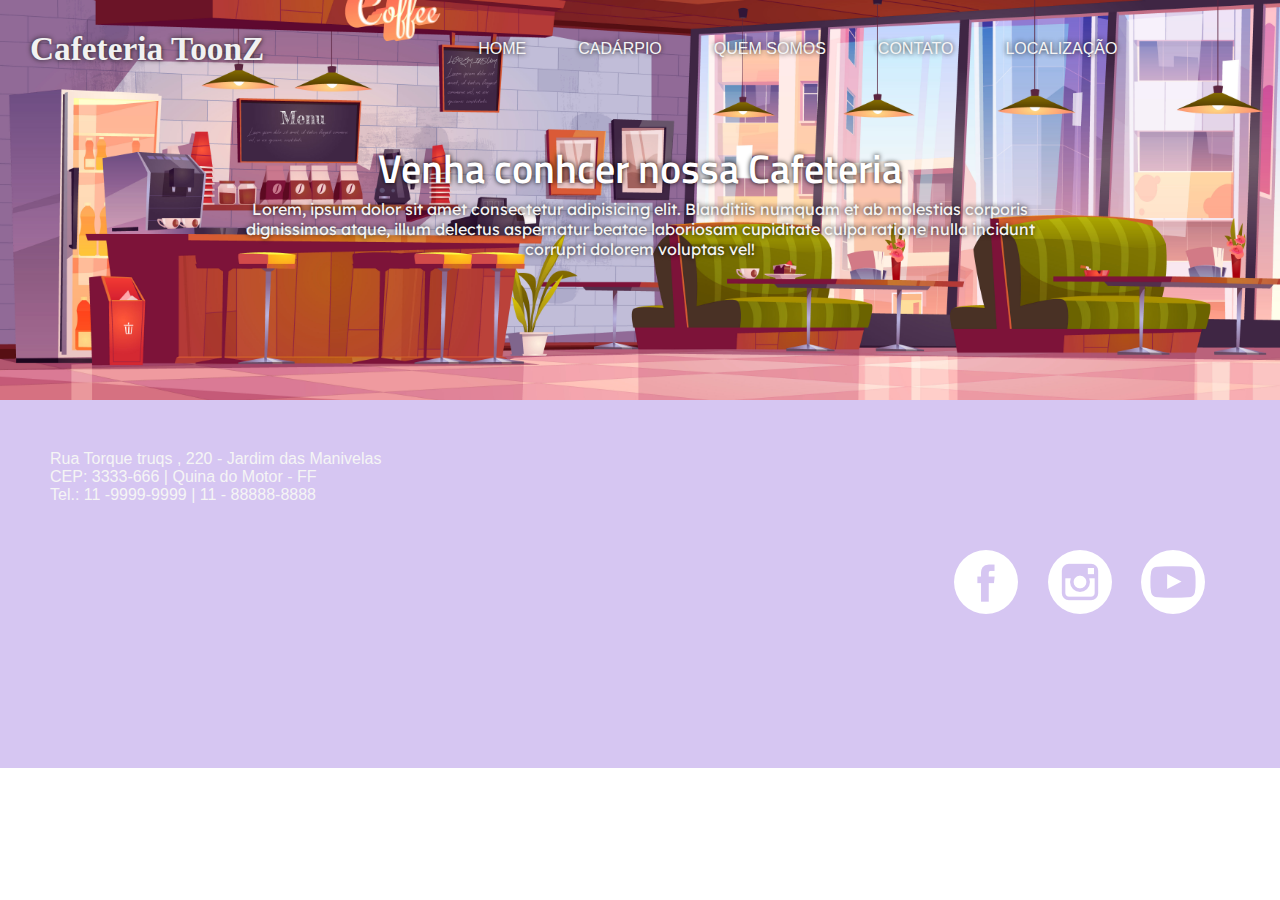
==== cardapio.html @ 41949237 "Geração da página html" ====
<!DOCTYPE html>
<html lang="pt-br">

<head>
    <meta charset="UTF-8">
    <meta name="viewport" content="width=device-width, initial-scale=1.0">
    <title>Cafeteria ToonZ</title>
    <link rel="stylesheet" href="css/cafeteria.css">
</head>

<body>
    <header>
        
        <!--Criar a estrutura de links usando 
            uma lista não ordenada  -->
        <nav>
            
            <!-- vamos usar a TAG H1 para definir o título do nosso site
        a TAG H1 deve aparecer apenas uma vez na página -->
        <h1>Cafeteria ToonZ</h1>

            <ul>
                <li><a href="index.html"> home </a></li>
                <li><a href="cardapio.html"> cadárpio </a></li>
                <li><a href="quemsomos.html"> quem somos</a></li>
                <li><a href="contato.html"> contato </a></li>
                <li><a href="localizacao.html"> localização </a></li>
            </ul>
        </nav>
        <!-- Cabeçalho de nivel dois subtitutlo -->

        <h2>Venha conhcer nossa Cafeteria</h2>
        <p>Lorem, ipsum dolor sit amet consectetur adipisicing elit. Blanditiis numquam et ab molestias corporis
            dignissimos atque, illum delectus aspernatur beatae laboriosam cupiditate culpa ratione nulla incidunt
            corrupti dolorem voluptas vel!</p>

    </header>
    <main></main>
    <footer>
        <div id="end">
            Rua Torque truqs , 220 - Jardim das Manivelas<br>
            CEP: 3333-666 | Quina do Motor - FF <br>
            Tel.: 11 -9999-9999 | 11 - 88888-8888
        </div>

        <div id="redesSociais">
            <ul>
                <li>
                    <a href="https://www.facebook.com/?locale=pt_BR" target="_blank">
                    <img src="img/facebook.png" alt="Acesse a nossa página do facebook" >
                </a>
            </li>
                <li>
                    <a href="https://www.instagram.com/" target="_blank" >
                    <img src="img/instagram.png" alt="Acesse nosso instragram"></a></li>
                <li>
                    <a href="https://www.youtube.com/?gl=BR&hl=PT" target="_blank" >
                    <img src="img/youtube.png" alt="Acesse nosso canal no Youtube">
                </a>
            </li>
            </ul>
        </div>
    </footer>

</body>

</html>
---- css/cafeteria.css ----
/* IMPORTANDO as fontes do GOOGLE */
@import url('https://fonts.googleapis.com/css2?family=Titillium+Web:ital,wght@0,200;0,300;0,400;0,600;0,700;0,900;1,200;1,300;1,400;1,600;1,700&display=swap');
@import url('https://fonts.googleapis.com/css2?family=Jacquard+12&family=Lexend:wght@100..900&display=swap');

/* Zerar as MARGENS de todos os elementos  da página.
MARGENS externas e internas */

*{
    margin: 0px;
    padding: 0px;
    box-sizing:border-box;
}

/* Vamos adicionar uma imagem ao fundo do HEADER */

header{
    background-image: url("../img/cafeteria10.jpg");
    /* Ajustar o tamanho da IMAGEM em 100% de largura */
    background-size: 100%;
    /* Ajustar a posição da imagem em X & Y */
    background-position: 0px -60px ;   
    height: 400px;
    padding: 30px;

    
     
}
nav{
    /* tornando o conteudo da NAV flexível(flex).Isso permite que os elementos fique um ao lado do outro */
    display: flex;
    /* alinhamento vertical do ELEMENTOS que estão na NAV */
    align-items:center;

}

h1{
    /* Mudar a COR da letra */
    color: rgb(241, 241, 241);
    /* alterar o TIPO de letra */
    font-family:Georgia, 'Times New Roman', Times, serif;
    font-size: 25pt;
    /* Voce pode alterar o TAMANHO DA CAIXA ALTA OU BAIXA */
    text-transform: capitalize;
    margin-right: 190px;
    text-shadow: 0px 0px 5px rgb(25, 24, 24);
       
}

ul{

/* Retirar o marcdaor da LISTA */
list-style: none;

}

/* Sempre colocar o caminho UL LI... */
header ul li{
    /* vamo ajustar a disposição(display) dos ITENS da lista em formato de linha */
    display: inline-block;  
    margin-left: 20px;
    margin-right: 20px;
    padding: 4px;
   
}
header ul li:hover{
    background-color: #d1c4e9;
    
}
header ul a{
    color:  whitesmoke;
    /* Vamos retirar o underline(sublinhado) */
    text-decoration: none;
    text-transform: uppercase;
    font-family: Arial, Helvetica, sans-serif;
    text-shadow: 0px 0px 5px rgb(25, 24, 24);
    }

header h2{
    
    color: white;
    text-align: center;
    margin-top: 70px;
    font-family: "Titillium Web", sans-serif;
    font-size: 30pt;
    font-weight: 600;
    text-shadow: 0px 0px 5px black;

}
header p{
    font-family: "Lexend", sans-serif;
    font-size: 12pt;
    color: whitesmoke;
    text-align: center;
    margin-left: 200px;
    margin-right: 200px;
    text-shadow: 0px 0px 5px black;
}

footer{
    background-color: #d6c6f2 ;
    display: flex;
    justify-content: space-between;
    padding: 50px;
    font-family: Arial, Helvetica, sans-serif;
    font-size: 12pt;
    color: whitesmoke
                                         
}

footer #redesSociais li{
    /* colocar as redes em linha */
    display: inline-block;
    margin-right: 25px ;
    padding-top: 100px;
    padding-bottom: 100px;

}
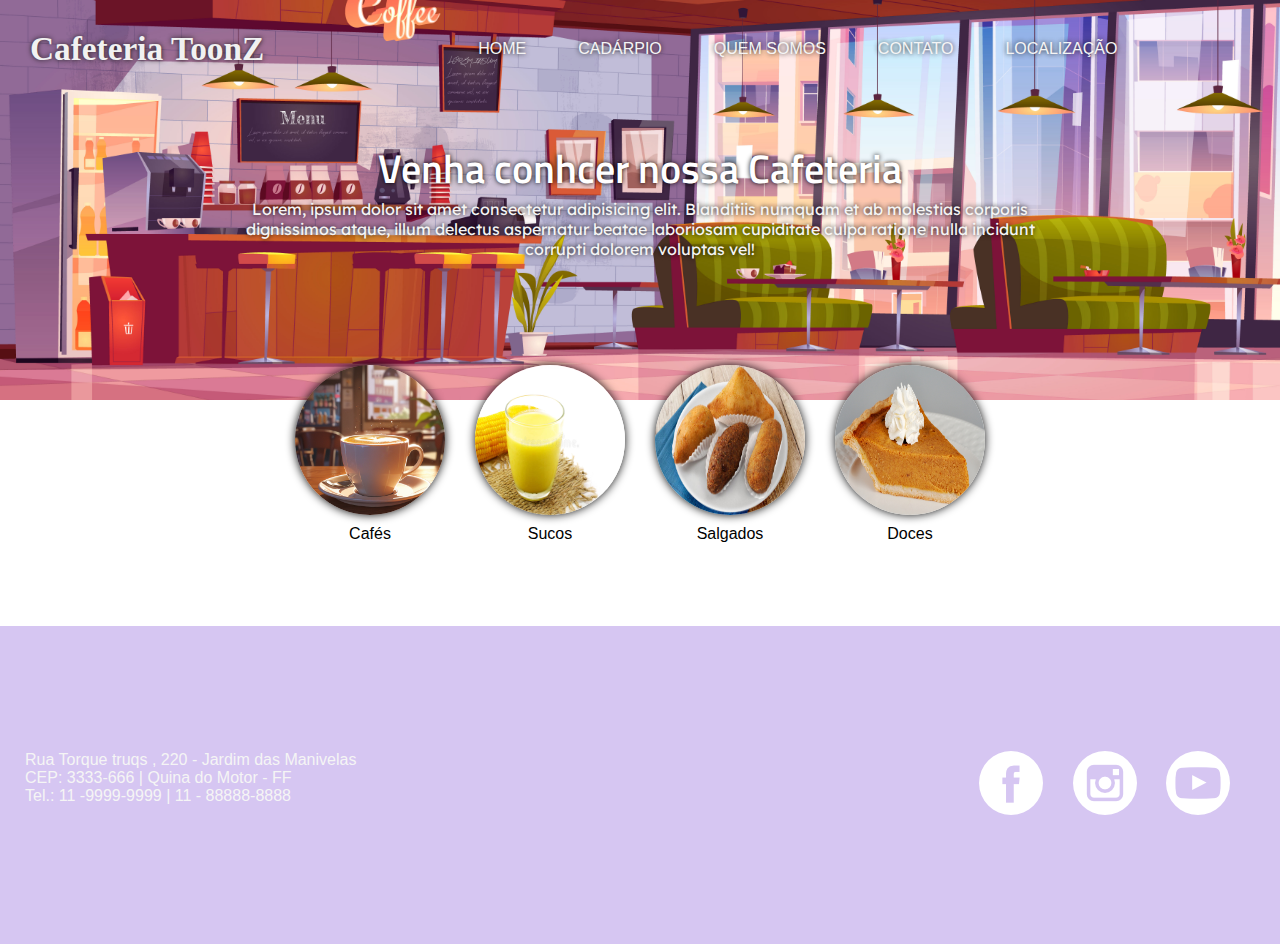
==== commit 4604b5af: "inicio da construção da página cardápio" ====
--- a/cardapio.html
+++ b/cardapio.html
@@ -10,14 +10,14 @@
 
 <body>
     <header>
-        
+
         <!--Criar a estrutura de links usando 
             uma lista não ordenada  -->
         <nav>
-            
+
             <!-- vamos usar a TAG H1 para definir o título do nosso site
         a TAG H1 deve aparecer apenas uma vez na página -->
-        <h1>Cafeteria ToonZ</h1>
+            <h1>Cafeteria ToonZ</h1>
 
             <ul>
                 <li><a href="index.html"> home </a></li>
@@ -35,7 +35,49 @@
             corrupti dolorem voluptas vel!</p>
 
     </header>
-    <main></main>
+    <main>
+        <div id="categoriacardapio">
+            <div class="itemCardapio">
+                <img src="img/cafeanime1.jpg" alt="">
+                <a href="#cafe">Cafés</a>
+            </div>
+
+
+            <div class="itemCardapio">
+                <img src="img/suco2.jpg" alt="">
+                <a href="#Suco">Sucos</a>
+            </div>
+
+
+            <div class="itemCardapio">
+                <img src="img/salgado10.jpg"    alt="">
+                <a href="#Salgados">Salgados</a>
+
+            </div>
+
+            <div class="itemCardapio">
+                <img src="img/doce4.jpg" alt="">
+                <a href="#Doces">Doces</a>
+            </div>
+        </div>
+
+        <!-- Início das seções dos itens do cardápio -->
+
+        <section id="cafes">
+            <h2></h2>
+            <div id="linha">
+                <div id="item">
+                    <img src="" alt="">
+                    <p>
+                        <h3></h3>
+                    </p>
+                </div>
+            </div>
+        </section>
+        <!-- Fim da seção café -->
+
+    
+    </main>
     <footer>
         <div id="end">
             Rua Torque truqs , 220 - Jardim das Manivelas<br>
@@ -47,17 +89,18 @@
             <ul>
                 <li>
                     <a href="https://www.facebook.com/?locale=pt_BR" target="_blank">
-                    <img src="img/facebook.png" alt="Acesse a nossa página do facebook" >
-                </a>
-            </li>
+                        <img src="img/facebook.png" alt="Acesse a nossa página do facebook">
+                    </a>
+                </li>
                 <li>
-                    <a href="https://www.instagram.com/" target="_blank" >
-                    <img src="img/instagram.png" alt="Acesse nosso instragram"></a></li>
+                    <a href="https://www.instagram.com/" target="_blank">
+                        <img src="img/instagram.png" alt="Acesse nosso instragram"></a>
+                </li>
                 <li>
-                    <a href="https://www.youtube.com/?gl=BR&hl=PT" target="_blank" >
-                    <img src="img/youtube.png" alt="Acesse nosso canal no Youtube">
-                </a>
-            </li>
+                    <a href="https://www.youtube.com/?gl=BR&hl=PT" target="_blank">
+                        <img src="img/youtube.png" alt="Acesse nosso canal no Youtube">
+                    </a>
+                </li>
             </ul>
         </div>
     </footer>
--- a/css/cafeteria.css
+++ b/css/cafeteria.css
@@ -100,10 +100,11 @@
     background-color: #d6c6f2 ;
     display: flex;
     justify-content: space-between;
-    padding: 50px;
+    padding: 25px;
     font-family: Arial, Helvetica, sans-serif;
     font-size: 12pt;
     color: whitesmoke
+    
                                          
 }
 
@@ -116,3 +117,99 @@
 
 }
 
+footer #end{
+    /* alinhamento do endereço junto a redes sociais */
+    margin-right: 25px ;
+    padding-top: 100px;
+    padding-bottom: 100px;
+    
+}
+
+/* --------------------formatação da página INDEX------------------------- */
+
+main h2{
+    font-family: "Titillium Web", sans-serif;
+    margin: 50px;
+    font-size: 25pt;
+    text-transform: uppercase;
+    text-shadow: 0px 0px 5px black;
+}
+
+main #home p{
+    font-family: Arial, Helvetica, sans-serif;
+    margin: 0px 50px 30px 50px;
+    font-size: 12pt;
+    /* O comando line-height define a altura da linha
+    (espaçamento entre linhas).Estamos usando uma altura
+    de 1,5, ou seja, o tamanho da fonte mais o meio do tamanho
+    da fonte */
+        /* comando para jutificar caso queira ----> text-align: justify; */
+    line-height: 18pt;
+    }
+
+main #imghome img{
+    width: 400px;
+    height: 400px;
+    margin: 20px;
+    /* arredondar imagens */
+    border-radius: 200px;
+    /* Vamos aplicar um efeito de transparencia
+    na imagen, utilizando o comando opacity que 
+    varia entre 0 e 1, ou seja, se você aplicar 0.6,
+    significa que você está usando 60% de opacidade.Isso
+    representa 60% de visiblidade */
+    opacity: 0.7;
+    /* O comando TRANSITION realiza uma animação de transição,
+    que você pode configurar o tipo de transição e o tempo da trasição */
+    transition: ease 1s;
+}
+
+main #imghome img:hover{
+    opacity: 1;
+
+}
+main #imghome{
+    text-align: center;
+}
+
+/* ---------------formatação da páguna cárdapio------------------------ */
+
+main #categoriacardapio{
+    width: 80%;
+    /* vamos centralizar a caixa
+    modificando a margen da esquerda e da
+    direita com auto de autmático */
+    margin-left: auto;
+    margin-right: auto;
+    /* aplicar a disposição flex, para deixar as imagens
+    uma ao lado da outra */
+    display: flex;
+    /* alinhar o conteudo ao centro */
+    justify-content: center;
+    align-items: center;
+    margin-top: -50px;
+
+}
+
+.itemCardapio img{
+    width: 150px;
+    height: 150px;
+    border-radius: 50%;
+    display: block;
+    box-shadow: 0px 0px 10px rgb(10, 10, 10);
+    margin-bottom: 10px;
+    
+}
+
+.itemCardapio{
+    
+    text-align: center;
+    margin: 15px;
+    
+}
+
+.itemCardapio a{
+    font-family: Arial, Helvetica, sans-serif;
+    text-decoration: none;
+    color: black;
+}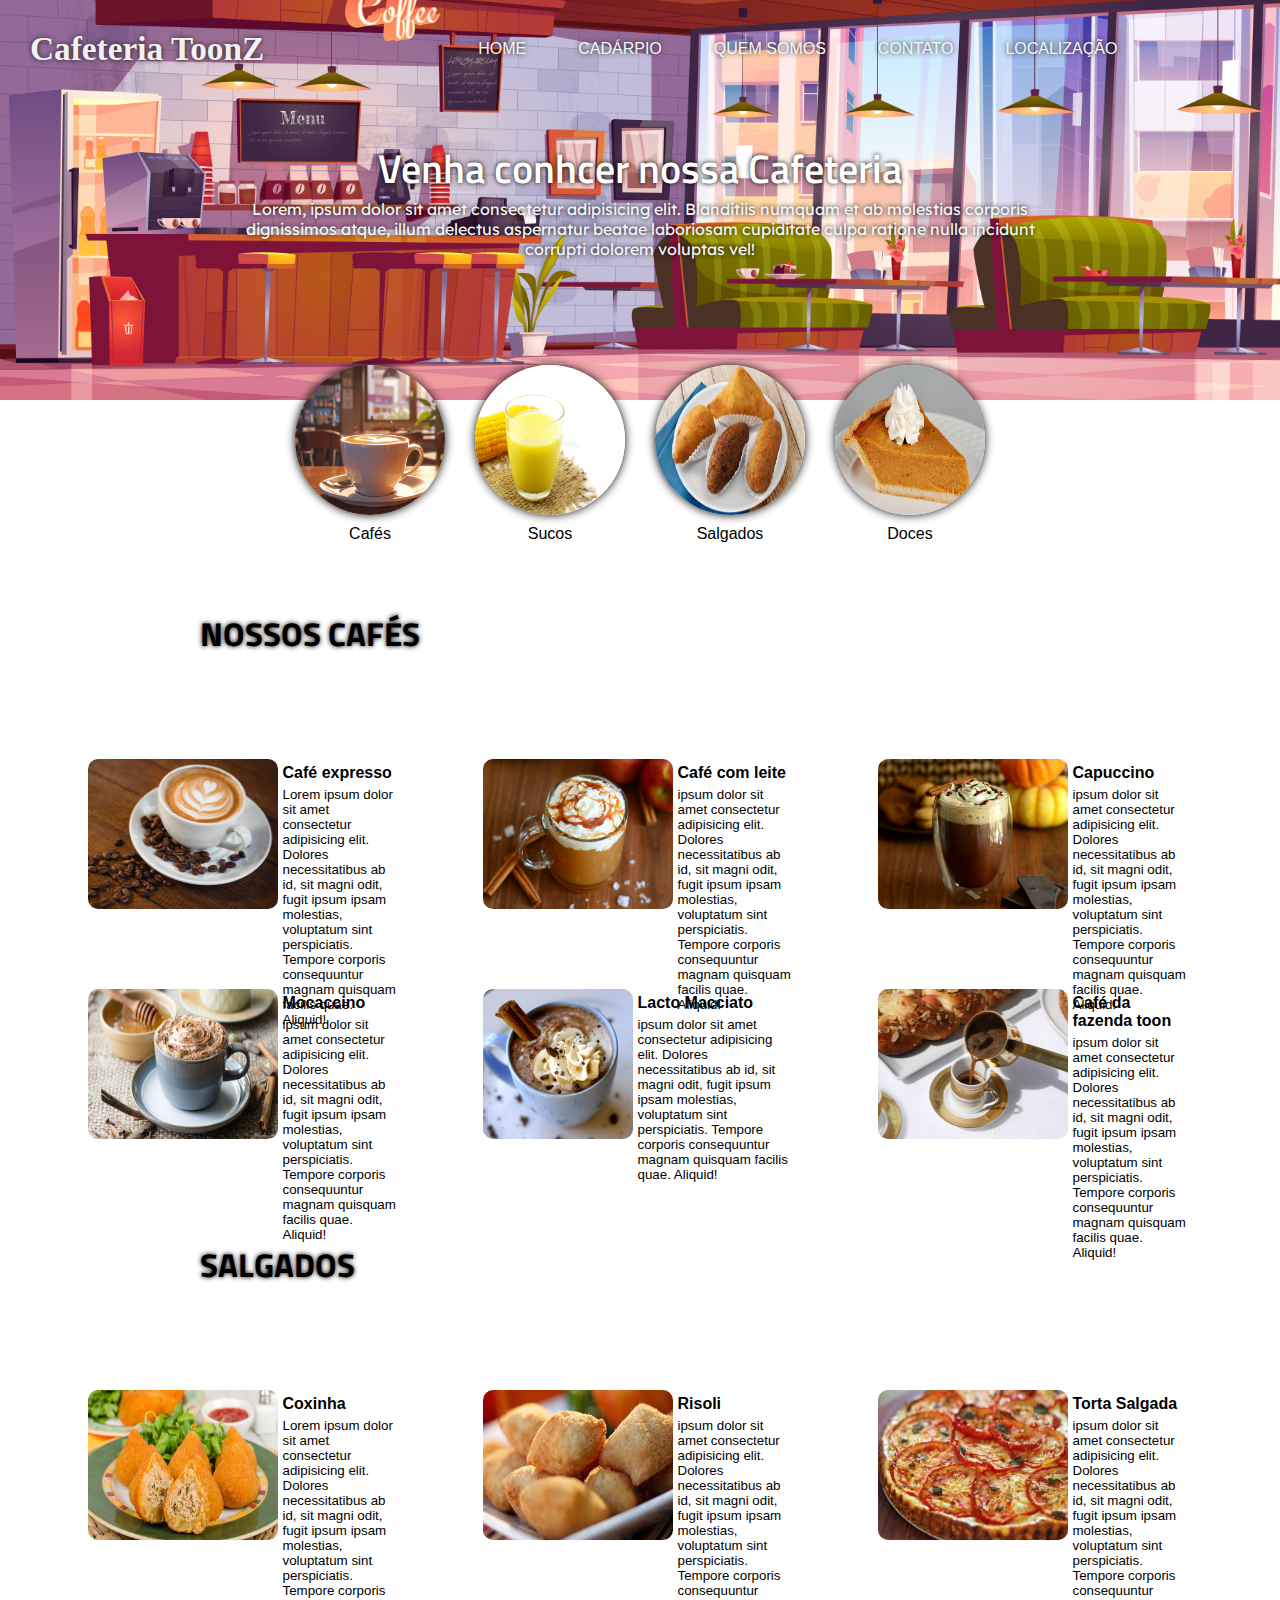
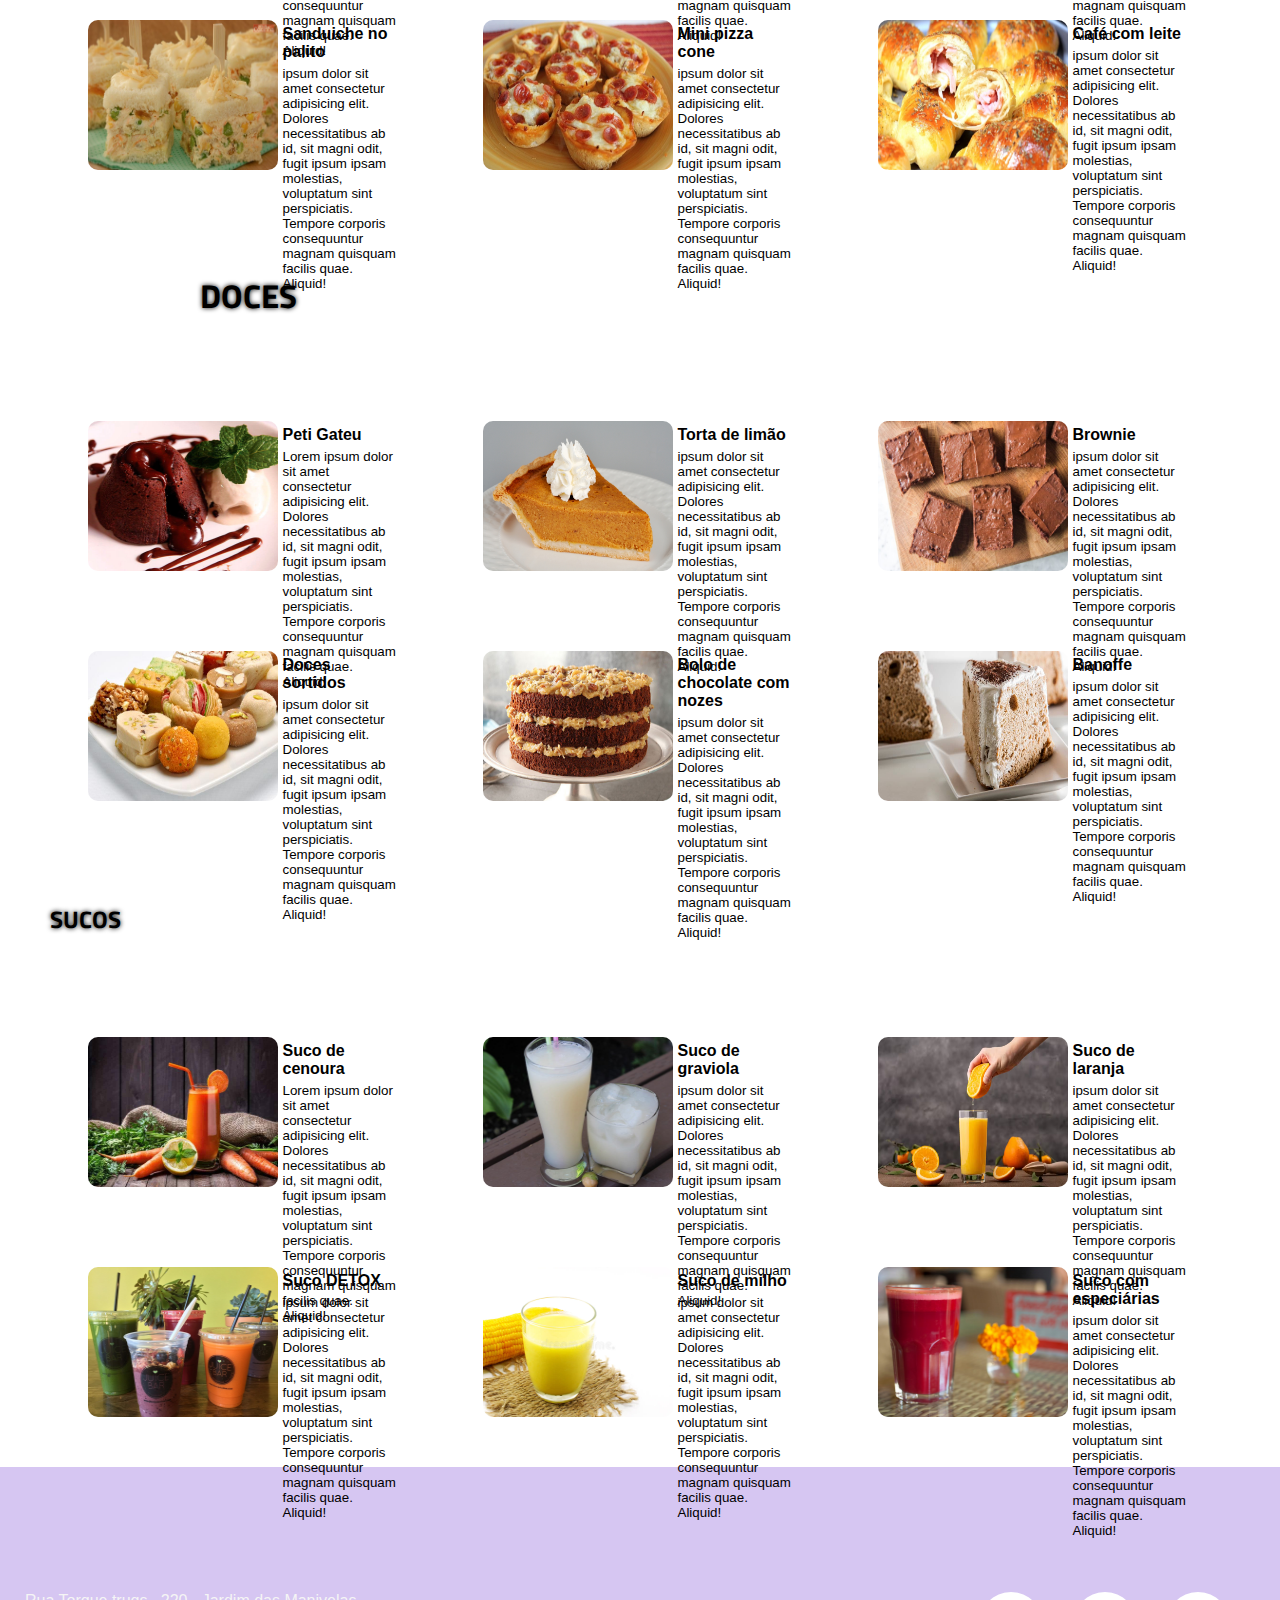
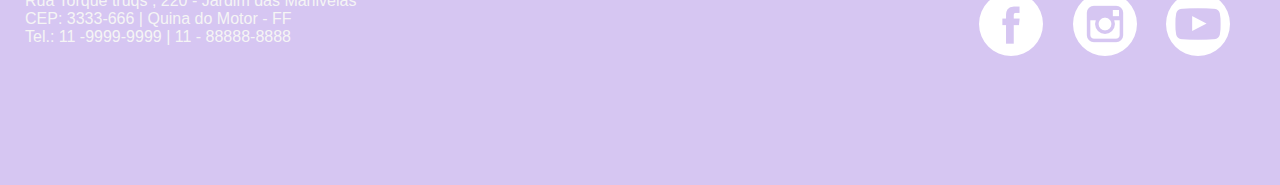
==== commit b716b8b8: "fim da página quem somos e cardápio" ====
--- a/cardapio.html
+++ b/cardapio.html
@@ -45,36 +45,351 @@
 
             <div class="itemCardapio">
                 <img src="img/suco2.jpg" alt="">
-                <a href="#Suco">Sucos</a>
+                <a href="#sucos">Sucos</a>
             </div>
 
 
             <div class="itemCardapio">
                 <img src="img/salgado10.jpg"    alt="">
-                <a href="#Salgados">Salgados</a>
+                <a href="#salgados">Salgados</a>
 
             </div>
 
             <div class="itemCardapio">
                 <img src="img/doce4.jpg" alt="">
-                <a href="#Doces">Doces</a>
+                <a href="#doces">Doces</a>
             </div>
         </div>
 
         <!-- Início das seções dos itens do cardápio -->
 
         <section id="cafes">
-            <h2></h2>
-            <div id="linha">
-                <div id="item">
-                    <img src="" alt="">
-                    <p>
-                        <h3></h3>
-                    </p>
-                </div>
+            <h2>Nossos Cafés</h2>
+            <div class="linha">
+                <div class="item">
+                    <img src="img/cafe2.jpg" alt="">
+                    <div>
+                        <h3>Café expresso</h3>
+                        <p>Lorem ipsum dolor sit amet consectetur adipisicing elit. Dolores necessitatibus ab id, sit magni odit, fugit ipsum ipsam molestias, voluptatum sint perspiciatis. 
+                        Tempore corporis consequuntur magnam quisquam facilis quae. Aliquid!</p>
+                    </div>
+                </div>
+
+
+                <div class="item">
+                    <img src="img/bebida.jpg" alt="">
+                    
+                    <div>
+                        <h3>Café com leite</h3>
+                        <p> ipsum dolor sit amet consectetur adipisicing elit. Dolores necessitatibus ab id, sit magni odit, fugit ipsum ipsam molestias, voluptatum sint perspiciatis. 
+                        Tempore corporis consequuntur magnam quisquam facilis quae. Aliquid!</p>
+                        </div>
+                                      
+                
+                </div>
+                
+                <div class="item">
+                    <img src="img/bebida2.jpg" alt="">
+                    
+                    <div>
+                        <h3>Capuccino</h3>
+                        <p> ipsum dolor sit amet consectetur adipisicing elit. Dolores necessitatibus ab id, sit magni odit, fugit ipsum ipsam molestias, voluptatum sint perspiciatis. 
+                        Tempore corporis consequuntur magnam quisquam facilis quae. Aliquid!</p>
+                        </div>                      
+                                      
+                
+                </div> 
+
+                <div class="item">
+                    <img src="img/bebida4.jpg" alt="">
+                    
+                    <div>
+                        <h3>Mocaccino</h3>
+                        <p> ipsum dolor sit amet consectetur adipisicing elit. Dolores necessitatibus ab id, sit magni odit, fugit ipsum ipsam molestias, voluptatum sint perspiciatis. 
+                        Tempore corporis consequuntur magnam quisquam facilis quae. Aliquid!</p>
+                        </div>                      
+                                      
+                
+                </div> 
+
+                <div class="item">
+                    <img src="img/bebida6.jpg" alt="">
+                    
+                    <div>
+                        <h3>Lacto Macciato</h3>
+                        <p> ipsum dolor sit amet consectetur adipisicing elit. Dolores necessitatibus ab id, sit magni odit, fugit ipsum ipsam molestias, voluptatum sint perspiciatis. 
+                        Tempore corporis consequuntur magnam quisquam facilis quae. Aliquid!</p>
+                        </div>                      
+                                      
+                
+                </div> 
+
+                <div class="item">
+                    <img src="img/cafe3.jpg" alt="">
+                    
+                    <div>
+                        <h3>Café da fazenda toon</h3>
+                        <p> ipsum dolor sit amet consectetur adipisicing elit. Dolores necessitatibus ab id, sit magni odit, fugit ipsum ipsam molestias, voluptatum sint perspiciatis. 
+                        Tempore corporis consequuntur magnam quisquam facilis quae. Aliquid!</p>
+                        </div>                      
+                                      
+                
+                </div> 
+                
+                
+                
+
             </div>
         </section>
         <!-- Fim da seção café -->
+
+        <!-- Início da seção do salgados -->
+
+        <section id="salgados">
+            <h2>Salgados</h2>
+            <div class="linha">
+                <div class="item">
+                    <img src="img/salgado3.jpg" alt="">
+                    <div>
+                        <h3>Coxinha</h3>
+                        <p>Lorem ipsum dolor sit amet consectetur adipisicing elit. Dolores necessitatibus ab id, sit magni odit, fugit ipsum ipsam molestias, voluptatum sint perspiciatis. 
+                        Tempore corporis consequuntur magnam quisquam facilis quae. Aliquid!</p>
+                    </div>
+                </div>
+
+
+                <div class="item">
+                    <img src="img/salgado5.jfif" alt="">
+                    
+                    <div>
+                        <h3>Risoli</h3>
+                        <p> ipsum dolor sit amet consectetur adipisicing elit. Dolores necessitatibus ab id, sit magni odit, fugit ipsum ipsam molestias, voluptatum sint perspiciatis. 
+                        Tempore corporis consequuntur magnam quisquam facilis quae. Aliquid!</p>
+                        </div>
+                                      
+                
+                </div>
+                
+                <div class="item">
+                    <img src="img/salgado5.jpg" alt="">
+                    
+                    <div>
+                        <h3>Torta Salgada</h3>
+                        <p> ipsum dolor sit amet consectetur adipisicing elit. Dolores necessitatibus ab id, sit magni odit, fugit ipsum ipsam molestias, voluptatum sint perspiciatis. 
+                        Tempore corporis consequuntur magnam quisquam facilis quae. Aliquid!</p>
+                        </div>                      
+                                      
+                
+                </div> 
+
+                <div class="item">
+                    <img src="img/salgado6.jpg" alt="">
+                    
+                    <div>
+                        <h3>Sanduiche no palito</h3>
+                        <p> ipsum dolor sit amet consectetur adipisicing elit. Dolores necessitatibus ab id, sit magni odit, fugit ipsum ipsam molestias, voluptatum sint perspiciatis. 
+                        Tempore corporis consequuntur magnam quisquam facilis quae. Aliquid!</p>
+                        </div>                      
+                                      
+                
+                </div> 
+
+                <div class="item">
+                    <img src="img/salgado4.jpg" alt="">
+                    
+                    <div>
+                        <h3>Mini pizza cone</h3>
+                        <p> ipsum dolor sit amet consectetur adipisicing elit. Dolores necessitatibus ab id, sit magni odit, fugit ipsum ipsam molestias, voluptatum sint perspiciatis. 
+                        Tempore corporis consequuntur magnam quisquam facilis quae. Aliquid!</p>
+                        </div>                      
+                                      
+                
+                </div> 
+
+                <div class="item">
+                    <img src="img/croassant1.jpg" alt="">
+                    
+                    <div>
+                        <h3>Café com leite</h3>
+                        <p> ipsum dolor sit amet consectetur adipisicing elit. Dolores necessitatibus ab id, sit magni odit, fugit ipsum ipsam molestias, voluptatum sint perspiciatis. 
+                        Tempore corporis consequuntur magnam quisquam facilis quae. Aliquid!</p>
+                        </div>                      
+                                      
+                
+                </div> 
+                
+                
+                
+
+            </div>
+        </section>
+        <!-- Fim da seção salgados -->
+
+        <!-- Início da seção doces -->
+
+        <section id="doces">
+            <h2>Doces</h2>
+            <div class="linha">
+                <div class="item">
+                    <img src="img/sobremesa11.jpg" alt="">
+                    <div>
+                        <h3>Peti Gateu</h3>
+                        <p>Lorem ipsum dolor sit amet consectetur adipisicing elit. Dolores necessitatibus ab id, sit magni odit, fugit ipsum ipsam molestias, voluptatum sint perspiciatis. 
+                        Tempore corporis consequuntur magnam quisquam facilis quae. Aliquid!</p>
+                    </div>
+                </div>
+
+
+                <div class="item">
+                    <img src="img/doce4.jpg" alt="">
+                    
+                    <div>
+                        <h3>Torta de limão</h3>
+                        <p> ipsum dolor sit amet consectetur adipisicing elit. Dolores necessitatibus ab id, sit magni odit, fugit ipsum ipsam molestias, voluptatum sint perspiciatis. 
+                        Tempore corporis consequuntur magnam quisquam facilis quae. Aliquid!</p>
+                        </div>
+                                      
+                
+                </div>
+                
+                <div class="item">
+                    <img src="img/doce.jpg" alt="">
+                    
+                    <div>
+                        <h3>Brownie</h3>
+                        <p> ipsum dolor sit amet consectetur adipisicing elit. Dolores necessitatibus ab id, sit magni odit, fugit ipsum ipsam molestias, voluptatum sint perspiciatis. 
+                        Tempore corporis consequuntur magnam quisquam facilis quae. Aliquid!</p>
+                        </div>                      
+                                      
+                
+                </div> 
+
+                <div class="item">
+                    <img src="img/doce2.jpg" alt="">
+                    
+                    <div>
+                        <h3>Doces sortidos</h3>
+                        <p> ipsum dolor sit amet consectetur adipisicing elit. Dolores necessitatibus ab id, sit magni odit, fugit ipsum ipsam molestias, voluptatum sint perspiciatis. 
+                        Tempore corporis consequuntur magnam quisquam facilis quae. Aliquid!</p>
+                        </div>                      
+                                      
+                
+                </div> 
+
+                <div class="item">
+                    <img src="img/doce1.jpg" alt="">
+                    
+                    <div>
+                        <h3>Bolo de chocolate com nozes</h3>
+                        <p> ipsum dolor sit amet consectetur adipisicing elit. Dolores necessitatibus ab id, sit magni odit, fugit ipsum ipsam molestias, voluptatum sint perspiciatis. 
+                        Tempore corporis consequuntur magnam quisquam facilis quae. Aliquid!</p>
+                        </div>                      
+                                      
+                
+                </div> 
+
+                <div class="item">
+                    <img src="img/doce6.jpg" alt="">
+                    
+                    <div>
+                        <h3>Banoffe</h3>
+                        <p> ipsum dolor sit amet consectetur adipisicing elit. Dolores necessitatibus ab id, sit magni odit, fugit ipsum ipsam molestias, voluptatum sint perspiciatis. 
+                        Tempore corporis consequuntur magnam quisquam facilis quae. Aliquid!</p>
+                        </div>                      
+                                      
+                
+                </div> 
+                
+                
+                
+
+            </div>
+        </section>
+        <!-- Fim da seção doces -->
+
+        <!-- início da secão Sucos -->
+        <section id="sucos">
+            <h2>Sucos</h2>
+            <div class="linha">
+                <div class="item">
+                    <img src="img/suco5.jpg" alt="">
+                    <div>
+                        <h3>Suco de cenoura</h3>
+                        <p>Lorem ipsum dolor sit amet consectetur adipisicing elit. Dolores necessitatibus ab id, sit magni odit, fugit ipsum ipsam molestias, voluptatum sint perspiciatis. 
+                        Tempore corporis consequuntur magnam quisquam facilis quae. Aliquid!</p>
+                    </div>
+                </div>
+
+
+                <div class="item">
+                    <img src="img/suco8.jpg" alt="">
+                    
+                    <div>
+                        <h3>Suco de graviola</h3>
+                        <p> ipsum dolor sit amet consectetur adipisicing elit. Dolores necessitatibus ab id, sit magni odit, fugit ipsum ipsam molestias, voluptatum sint perspiciatis. 
+                        Tempore corporis consequuntur magnam quisquam facilis quae. Aliquid!</p>
+                        </div>
+                                      
+                
+                </div>
+                
+                <div class="item">
+                    <img src="img/sucodelaranja.avif" alt="">
+                    
+                    <div>
+                        <h3>Suco de laranja</h3>
+                        <p> ipsum dolor sit amet consectetur adipisicing elit. Dolores necessitatibus ab id, sit magni odit, fugit ipsum ipsam molestias, voluptatum sint perspiciatis. 
+                        Tempore corporis consequuntur magnam quisquam facilis quae. Aliquid!</p>
+                        </div>                      
+                                      
+                
+                </div> 
+
+                <div class="item">
+                    <img src="img/suco3.jpg" alt="">
+                    
+                    <div>
+                        <h3>Suco DETOX</h3>
+                        <p> ipsum dolor sit amet consectetur adipisicing elit. Dolores necessitatibus ab id, sit magni odit, fugit ipsum ipsam molestias, voluptatum sint perspiciatis. 
+                        Tempore corporis consequuntur magnam quisquam facilis quae. Aliquid!</p>
+                        </div>                      
+                                      
+                
+                </div> 
+
+                <div class="item">
+                    <img src="img/suco2.jpg" alt="">
+                    
+                    <div>
+                        <h3>Suco de milho</h3>
+                        <p> ipsum dolor sit amet consectetur adipisicing elit. Dolores necessitatibus ab id, sit magni odit, fugit ipsum ipsam molestias, voluptatum sint perspiciatis. 
+                        Tempore corporis consequuntur magnam quisquam facilis quae. Aliquid!</p>
+                        </div>                      
+                                      
+                
+                </div> 
+
+                <div class="item">
+                    <img src="img/suco6.jpg" alt="">
+                    
+                    <div>
+                        <h3>Suco com especiárias</h3>
+                        <p> ipsum dolor sit amet consectetur adipisicing elit. Dolores necessitatibus ab id, sit magni odit, fugit ipsum ipsam molestias, voluptatum sint perspiciatis. 
+                        Tempore corporis consequuntur magnam quisquam facilis quae. Aliquid!</p>
+                        </div>                      
+                                      
+                
+                </div> 
+                
+                
+                
+
+            </div>
+        </section>
+        <!-- Fim da seção Sucos -->
+        
+
+        
 
     
     </main>
--- a/css/cafeteria.css
+++ b/css/cafeteria.css
@@ -1,6 +1,7 @@
 /* IMPORTANDO as fontes do GOOGLE */
 @import url('https://fonts.googleapis.com/css2?family=Titillium+Web:ital,wght@0,200;0,300;0,400;0,600;0,700;0,900;1,200;1,300;1,400;1,600;1,700&display=swap');
 @import url('https://fonts.googleapis.com/css2?family=Jacquard+12&family=Lexend:wght@100..900&display=swap');
+@import url('https://fonts.googleapis.com/css2?family=Roboto+Condensed:ital,wght@0,100..900;1,100..900&display=swap');
 
 /* Zerar as MARGENS de todos os elementos  da página.
 MARGENS externas e internas */
@@ -10,6 +11,10 @@
     padding: 0px;
     box-sizing:border-box;
 }
+
+html{
+    scroll-behavior: smooth;
+    }
 
 /* Vamos adicionar uma imagem ao fundo do HEADER */
 
@@ -130,7 +135,7 @@
 main h2{
     font-family: "Titillium Web", sans-serif;
     margin: 50px;
-    font-size: 25pt;
+    font-size: pt;
     text-transform: uppercase;
     text-shadow: 0px 0px 5px black;
 }
@@ -212,4 +217,69 @@
     font-family: Arial, Helvetica, sans-serif;
     text-decoration: none;
     color: black;
-}+}
+
+.linha{
+    display: flex;
+    flex-wrap: wrap;
+    padding: 10px;
+    justify-content: center;
+    
+}
+
+.item{
+    width: 25%;
+    display: flex;
+    margin: 40px;
+    
+}
+
+.item img{
+    width: 190px;
+    height: 150px;
+    border-radius: 10px;
+}
+
+.item div h3{
+    font-family: Arial, Helvetica, sans-serif;
+    font-size: 12pt;
+    margin: 5px
+
+}
+
+.item div p{
+    font-family: Arial, Helvetica, sans-serif;
+    margin: 5px;
+    font-size: 10pt;
+}
+
+#cafes h2, #salgados h2 ,#doces h2{
+    font-size: 25pt;
+    margin-left: 200px;
+}
+
+
+/* -----------------pagina QUEM SOMOS------------------------------ */
+
+main p{
+    
+    font-family: "Roboto Condensed", sans-serif;
+    font-optical-sizing: auto;
+    font-size: 16pt;
+    height: 20pt;
+    margin-left: 50px;
+    margin-right: 50px;
+    margin-bottom: 95px;
+}
+
+#video{
+    text-align: center;
+    
+}
+
+#video iframe{
+    width: 80%;
+    height: 400px;
+    margin: 50px;
+}
+
